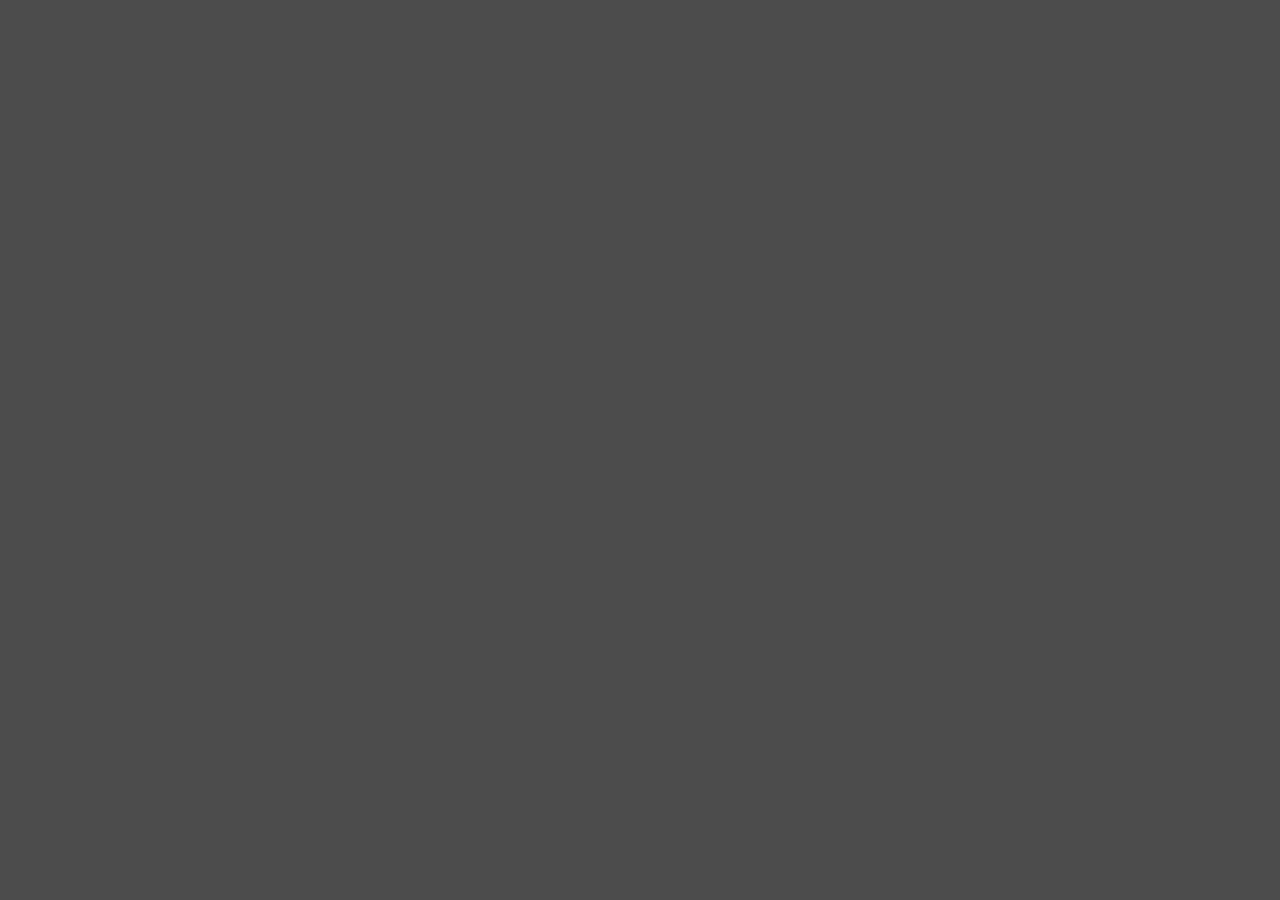
==== feedback.html @ f81cae07 "Update feedback.html" ====
<!DOCTYPE html>

<html>
<head>
  <meta charset="UTF-8">
  <meta name="viewport" content="width=device-width, initial-scale=1.0">
  <title>Give comments</title>

  <style>
    @font-face {
      font-family: pixelify;
      src: url(pixelify.ttf);
    }

    body {
      margin: 0;
      font-family: pixelify, sans-serif;
      color: #e2e8f0;

      background:
        linear-gradient(rgba(0, 0, 0, 0.7), rgba(0, 0, 0, 0.7)),
        url("https://external-content.duckduckgo.com/iu/?u=https%3A%2F%2Fcdn1.epicgames.com%2Fue%2Fproduct%2FScreenshot%2FScreenshot19-1920x1080-810b476ed14a4555fd683c9bce63979e.jpg");

      background-size: cover;
      background-position: center;
      background-attachment: fixed;
    }

    .container {
      max-width: 700px;
      margin: 60px auto;
      padding: 30px;
      background: rgba(30, 41, 59, 0.9);
      border-radius: 12px;
      box-shadow: 0 4px 15px rgba(0,0,0,0.5);
      text-align: center;
    }

    h1 {
      margin-top: 0;
    }

    input, textarea {
      width: 100%;
      padding: 10px;
      margin-top: 10px;
      border-radius: 6px;
      border: none;
      font-family: pixelify, sans-serif;
    }

    textarea {
      height: 120px;
      resize: none;
    }

    .send-btn {
      margin-top: 20px;
      padding: 12px;
      width: 100%;
      background: #38bdf8;
      color: black;
      border: none;
      border-radius: 8px;
      font-weight: bold;
      cursor: pointer;
      transition: 0.2s;
    }

    .send-btn:hover {
      background: #0ea5e9;
      transform: scale(1.02);
    }

    .note {
      margin-top: 15px;
      font-size: 0.85rem;
      opacity: 0.7;
    }
  </style>

</head>

<body>

<!-- Elfsight Comments | Untitled Comments -->
<script src="https://elfsightcdn.com/platform.js" async></script>
<div class="elfsight-app-ef8dcf23-e4e3-4ed3-b989-63ade33f0516" data-elfsight-app-lazy></div> 

</body>
</html>
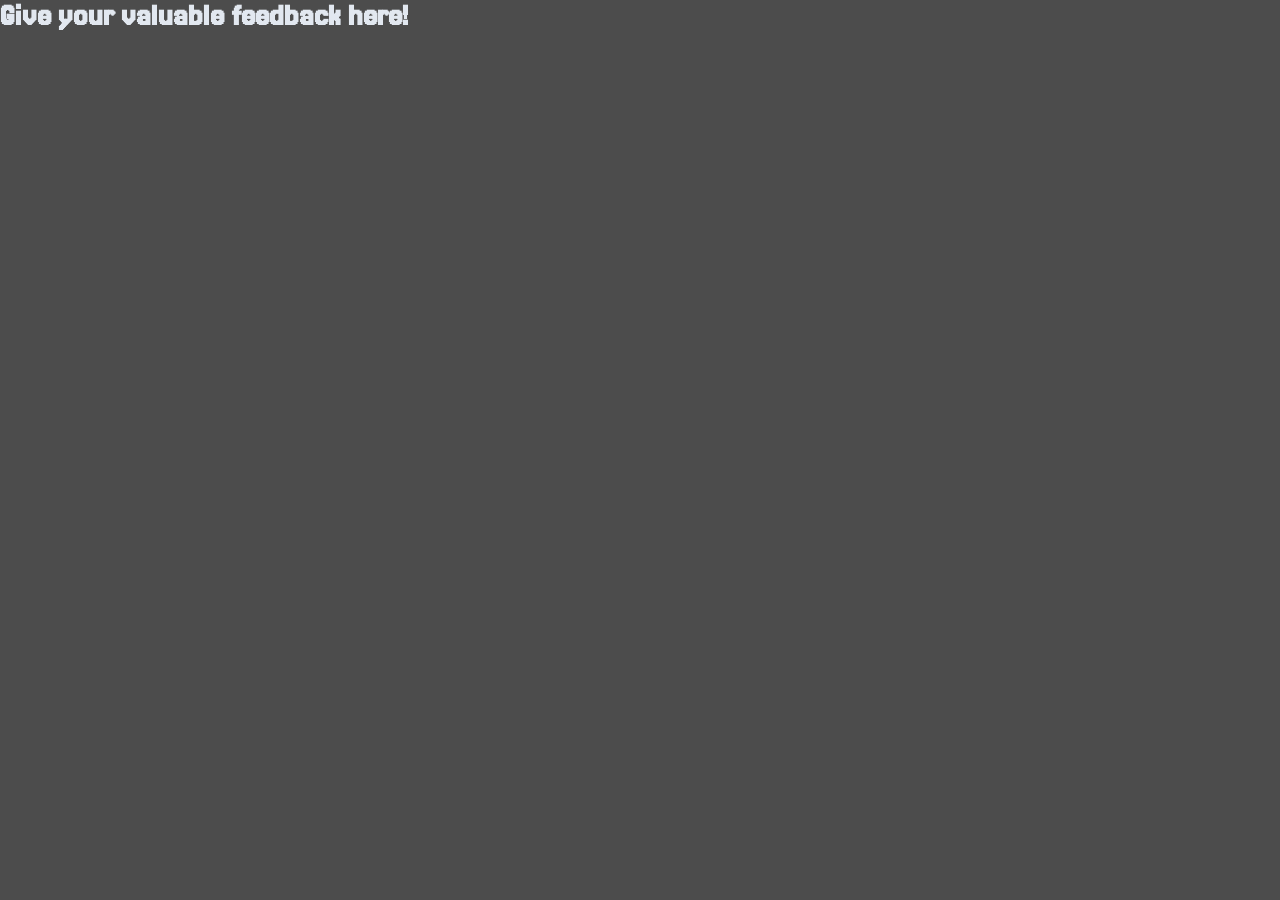
==== commit 0303495b: "Update feedback.html" ====
--- a/feedback.html
+++ b/feedback.html
@@ -82,7 +82,7 @@
 </head>
 
 <body>
-
+<h1>Give your valuable feedback here!</h1>
 <!-- Elfsight Comments | Untitled Comments -->
 <script src="https://elfsightcdn.com/platform.js" async></script>
 <div class="elfsight-app-ef8dcf23-e4e3-4ed3-b989-63ade33f0516" data-elfsight-app-lazy></div> 
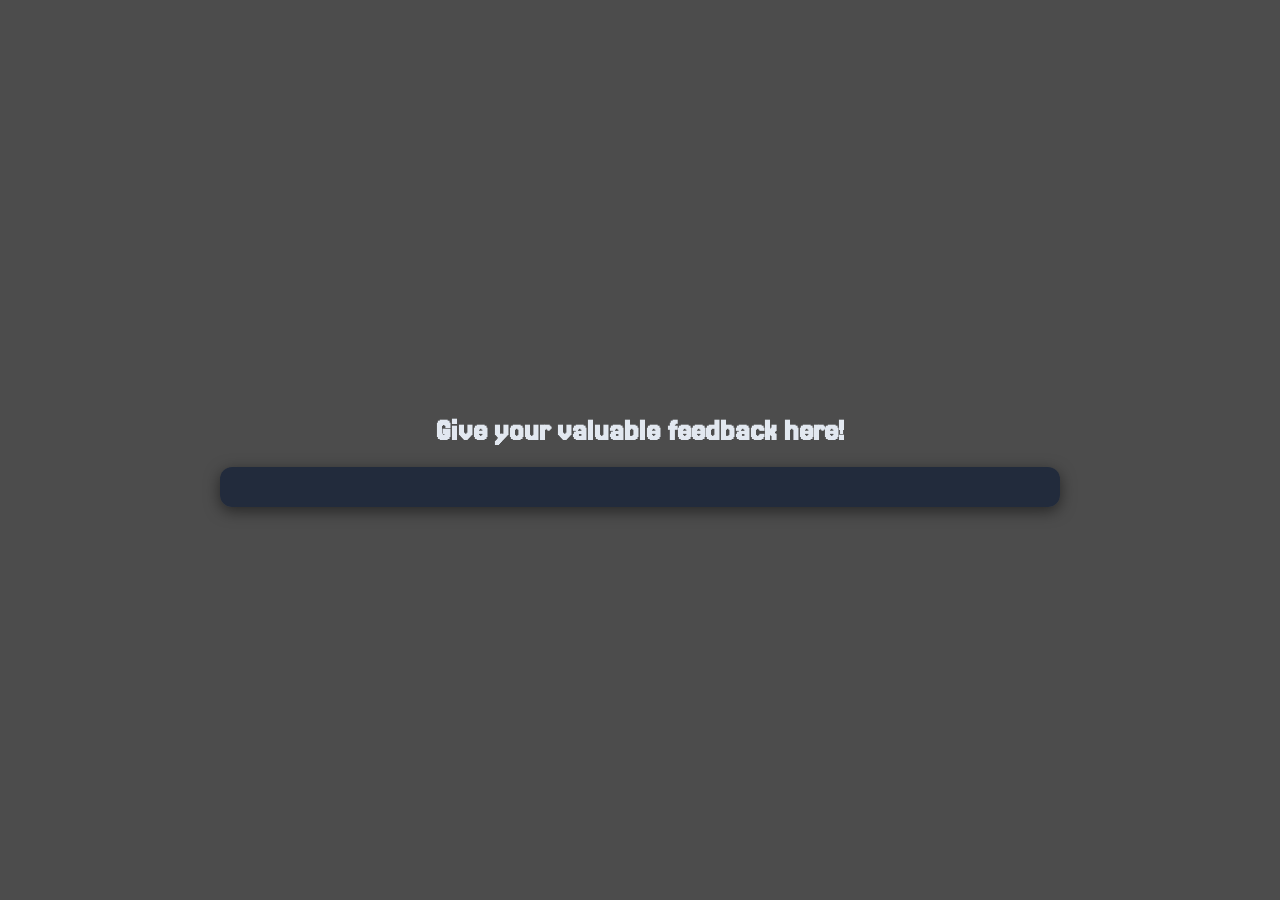
==== commit e726ad16: "Update feedback.html" ====
--- a/feedback.html
+++ b/feedback.html
@@ -1,91 +1,63 @@
 <!DOCTYPE html>
-
-<html>
+<html lang="en">
 <head>
   <meta charset="UTF-8">
   <meta name="viewport" content="width=device-width, initial-scale=1.0">
-  <title>Give comments</title>
+  <title>Give Comments</title>
 
   <style>
     @font-face {
-      font-family: pixelify;
-      src: url(pixelify.ttf);
+      font-family: 'Pixelify';
+      src: url('pixelify.ttf') format('truetype');
+      font-display: swap;
     }
 
     body {
       margin: 0;
-      font-family: pixelify, sans-serif;
+      font-family: 'Pixelify', sans-serif;
       color: #e2e8f0;
+
+      display: flex;
+      justify-content: center;
+      align-items: center;
+      flex-direction: column;
+
+      min-height: 100vh;
 
       background:
         linear-gradient(rgba(0, 0, 0, 0.7), rgba(0, 0, 0, 0.7)),
-        url("https://external-content.duckduckgo.com/iu/?u=https%3A%2F%2Fcdn1.epicgames.com%2Fue%2Fproduct%2FScreenshot%2FScreenshot19-1920x1080-810b476ed14a4555fd683c9bce63979e.jpg");
+        url("https://cdn1.epicgames.com/ue/product/Screenshot/Screenshot19-1920x1080-810b476ed14a4555fd683c9bce63979e.jpg");
 
       background-size: cover;
       background-position: center;
       background-attachment: fixed;
     }
 
-    .container {
-      max-width: 700px;
-      margin: 60px auto;
-      padding: 30px;
-      background: rgba(30, 41, 59, 0.9);
-      border-radius: 12px;
-      box-shadow: 0 4px 15px rgba(0,0,0,0.5);
+    h1 {
+      margin-bottom: 20px;
       text-align: center;
     }
 
-    h1 {
-      margin-top: 0;
-    }
-
-    input, textarea {
-      width: 100%;
-      padding: 10px;
-      margin-top: 10px;
-      border-radius: 6px;
-      border: none;
-      font-family: pixelify, sans-serif;
-    }
-
-    textarea {
-      height: 120px;
-      resize: none;
-    }
-
-    .send-btn {
-      margin-top: 20px;
-      padding: 12px;
-      width: 100%;
-      background: #38bdf8;
-      color: black;
-      border: none;
-      border-radius: 8px;
-      font-weight: bold;
-      cursor: pointer;
-      transition: 0.2s;
-    }
-
-    .send-btn:hover {
-      background: #0ea5e9;
-      transform: scale(1.02);
-    }
-
-    .note {
-      margin-top: 15px;
-      font-size: 0.85rem;
-      opacity: 0.7;
+    .comments-box {
+      width: 90%;
+      max-width: 800px;
+      background: rgba(30, 41, 59, 0.9);
+      padding: 20px;
+      border-radius: 12px;
+      box-shadow: 0 4px 15px rgba(0, 0, 0, 0.5);
     }
   </style>
-
 </head>
 
 <body>
-<h1>Give your valuable feedback here!</h1>
-<!-- Elfsight Comments | Untitled Comments -->
-<script src="https://elfsightcdn.com/platform.js" async></script>
-<div class="elfsight-app-ef8dcf23-e4e3-4ed3-b989-63ade33f0516" data-elfsight-app-lazy></div> 
+
+  <h1>Give your valuable feedback here!</h1>
+
+  <div class="comments-box">
+    <!-- Elfsight Comments -->
+    <script src="https://elfsightcdn.com/platform.js" async></script>
+    <div class="elfsight-app-ef8dcf23-e4e3-4ed3-b989-63ade33f0516" data-elfsight-app-lazy></div>
+  </div>
 
 </body>
 </html>
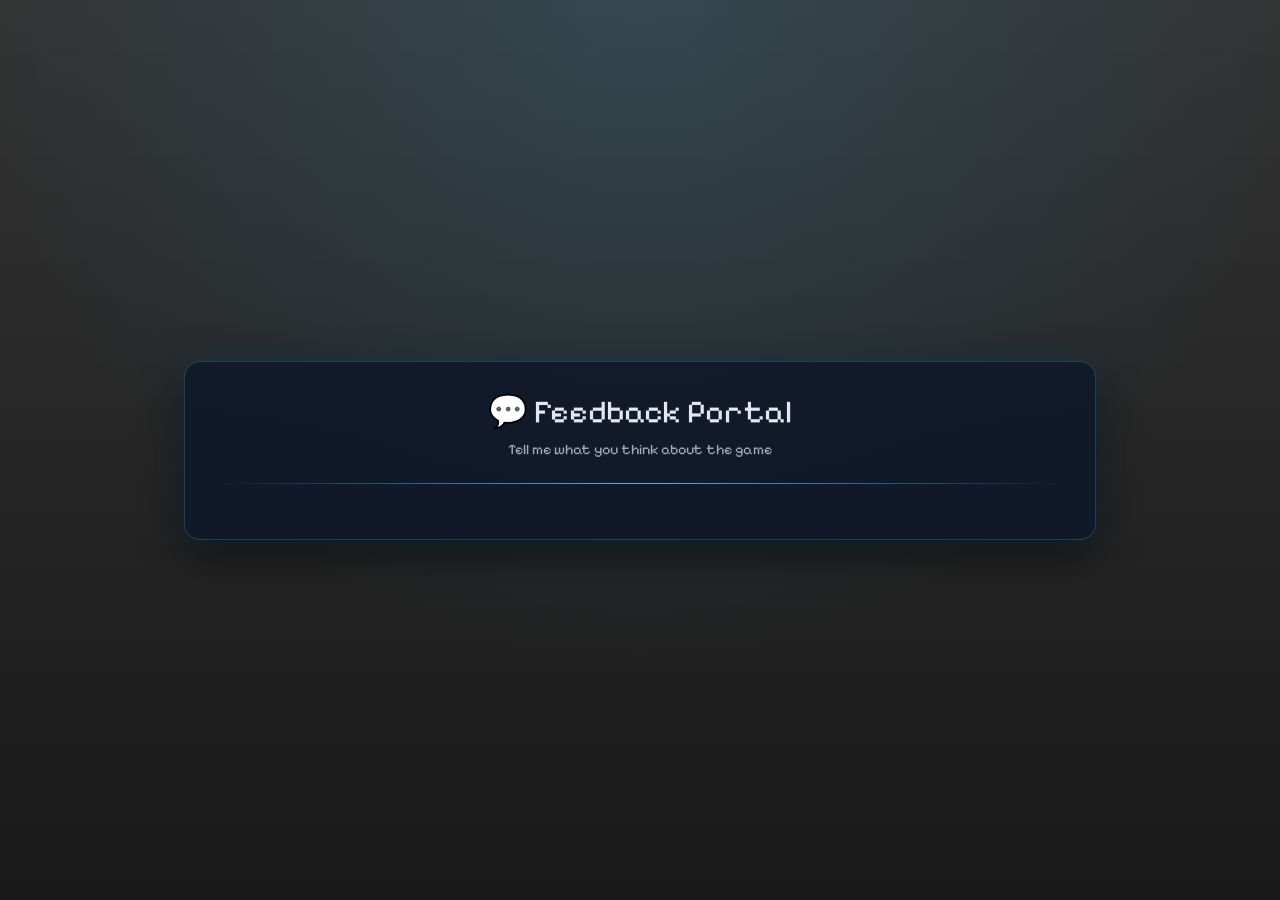
==== commit 989c81bb: "Update feedback.html" ====
--- a/feedback.html
+++ b/feedback.html
@@ -1,63 +1,114 @@
 <!DOCTYPE html>
 <html lang="en">
 <head>
-  <meta charset="UTF-8">
-  <meta name="viewport" content="width=device-width, initial-scale=1.0">
-  <title>Give Comments</title>
+<meta charset="UTF-8">
+<meta name="viewport" content="width=device-width, initial-scale=1.0">
+<title>Feedback</title>
 
-  <style>
-    @font-face {
-      font-family: 'Pixelify';
-      src: url('pixelify.ttf') format('truetype');
-      font-display: swap;
-    }
+<style>
+@import url('https://fonts.googleapis.com/css2?family=Pixelify+Sans:wght@400;600&display=swap');
 
-    body {
-      margin: 0;
-      font-family: 'Pixelify', sans-serif;
-      color: #e2e8f0;
+body {
+  margin: 0;
+  font-family: 'Pixelify Sans', sans-serif;
+  color: #e2e8f0;
 
-      display: flex;
-      justify-content: center;
-      align-items: center;
-      flex-direction: column;
+  display: flex;
+  justify-content: center;
+  align-items: center;
+  min-height: 100vh;
 
-      min-height: 100vh;
+  background:
+    radial-gradient(circle at top, rgba(56,189,248,0.15), transparent 60%),
+    linear-gradient(rgba(0,0,0,0.8), rgba(0,0,0,0.9)),
+    url("https://cdn1.epicgames.com/ue/product/Screenshot/Screenshot19-1920x1080-810b476ed14a4555fd683c9bce63979e.jpg");
 
-      background:
-        linear-gradient(rgba(0, 0, 0, 0.7), rgba(0, 0, 0, 0.7)),
-        url("https://cdn1.epicgames.com/ue/product/Screenshot/Screenshot19-1920x1080-810b476ed14a4555fd683c9bce63979e.jpg");
+  background-size: cover;
+  background-position: center;
+}
 
-      background-size: cover;
-      background-position: center;
-      background-attachment: fixed;
-    }
+/* Main card */
+.card {
+  width: 90%;
+  max-width: 850px;
+  padding: 30px;
 
-    h1 {
-      margin-bottom: 20px;
-      text-align: center;
-    }
+  background: rgba(15, 23, 42, 0.85);
+  backdrop-filter: blur(12px);
 
-    .comments-box {
-      width: 90%;
-      max-width: 800px;
-      background: rgba(30, 41, 59, 0.9);
-      padding: 20px;
-      border-radius: 12px;
-      box-shadow: 0 4px 15px rgba(0, 0, 0, 0.5);
-    }
-  </style>
+  border-radius: 16px;
+  border: 1px solid rgba(56,189,248,0.25);
+
+  box-shadow:
+    0 0 30px rgba(56,189,248,0.15),
+    0 10px 40px rgba(0,0,0,0.8);
+
+  animation: fadeIn 0.6s ease;
+}
+
+/* Title */
+.title {
+  text-align: center;
+  font-size: 2rem;
+  margin-bottom: 10px;
+}
+
+.subtitle {
+  text-align: center;
+  font-size: 0.9rem;
+  opacity: 0.7;
+  margin-bottom: 25px;
+}
+
+/* Divider */
+.divider {
+  height: 1px;
+  background: linear-gradient(to right, transparent, #38bdf8, transparent);
+  margin-bottom: 25px;
+}
+
+/* Elfsight container */
+.widget-wrap {
+  border-radius: 12px;
+  overflow: hidden;
+}
+
+/* Glow hover */
+.card:hover {
+  box-shadow:
+    0 0 40px rgba(56,189,248,0.25),
+    0 15px 50px rgba(0,0,0,0.9);
+  transform: translateY(-2px);
+}
+
+/* Animation */
+@keyframes fadeIn {
+  from {
+    opacity: 0;
+    transform: translateY(15px);
+  }
+  to {
+    opacity: 1;
+    transform: translateY(0);
+  }
+}
+</style>
 </head>
 
 <body>
 
-  <h1>Give your valuable feedback here!</h1>
+<div class="card">
+  <div class="title">💬 Feedback Portal</div>
+  <div class="subtitle">Tell me what you think about the game</div>
 
-  <div class="comments-box">
+  <div class="divider"></div>
+
+  <div class="widget-wrap">
     <!-- Elfsight Comments -->
     <script src="https://elfsightcdn.com/platform.js" async></script>
     <div class="elfsight-app-ef8dcf23-e4e3-4ed3-b989-63ade33f0516" data-elfsight-app-lazy></div>
   </div>
+</div>
 
 </body>
 </html>
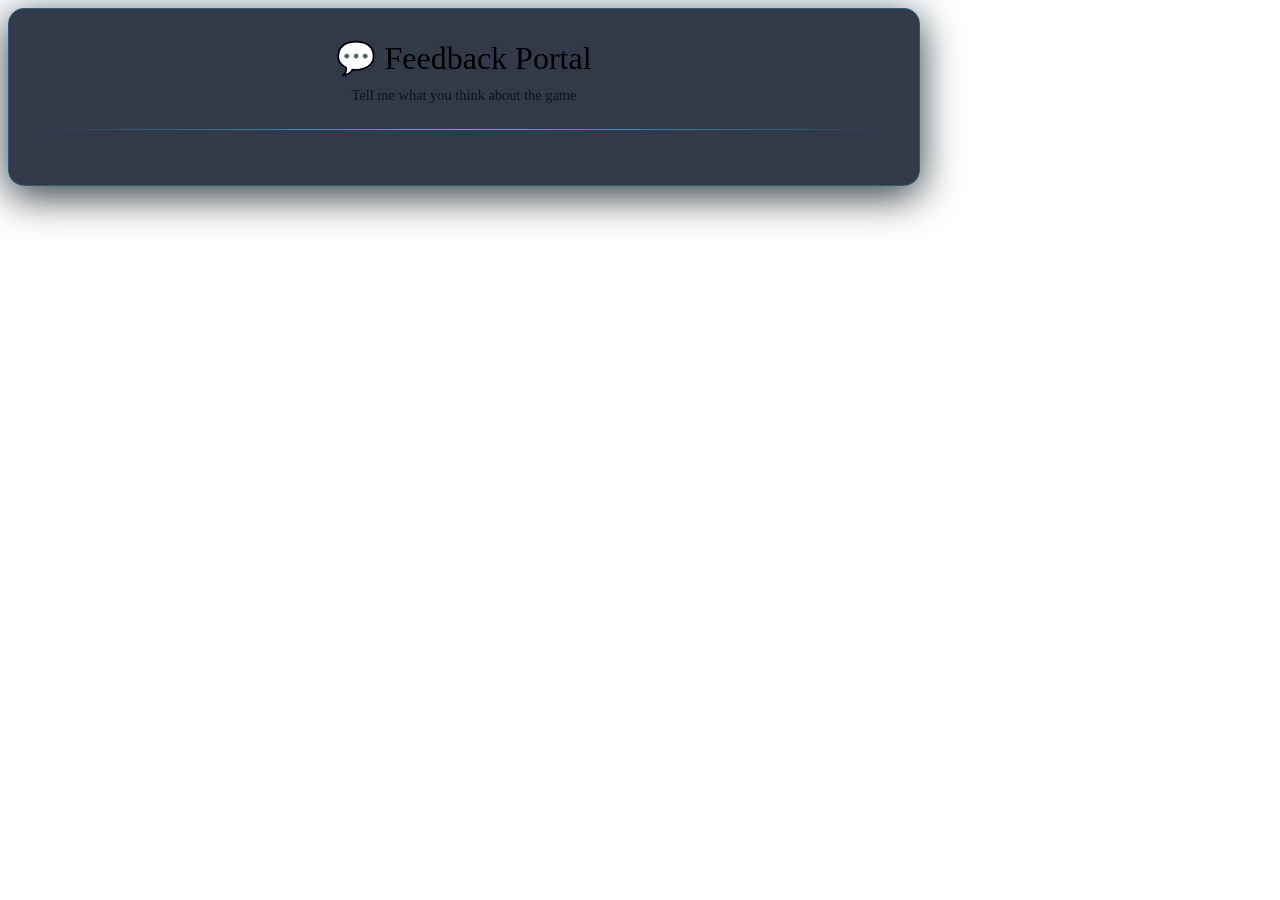
==== commit 15085a01: "Update feedback.html" ====
--- a/feedback.html
+++ b/feedback.html
@@ -6,11 +6,11 @@
 <title>Feedback</title>
 
 <style>
-@import url('https://fonts.googleapis.com/css2?family=Pixelify+Sans:wght@400;600&display=swap');
+@import url('pixelify.ttf')
 
 body {
   margin: 0;
-  font-family: 'Pixelify Sans', sans-serif;
+  font-family: 'pixelify.ttf', sans-serif;
   color: #e2e8f0;
 
   display: flex;
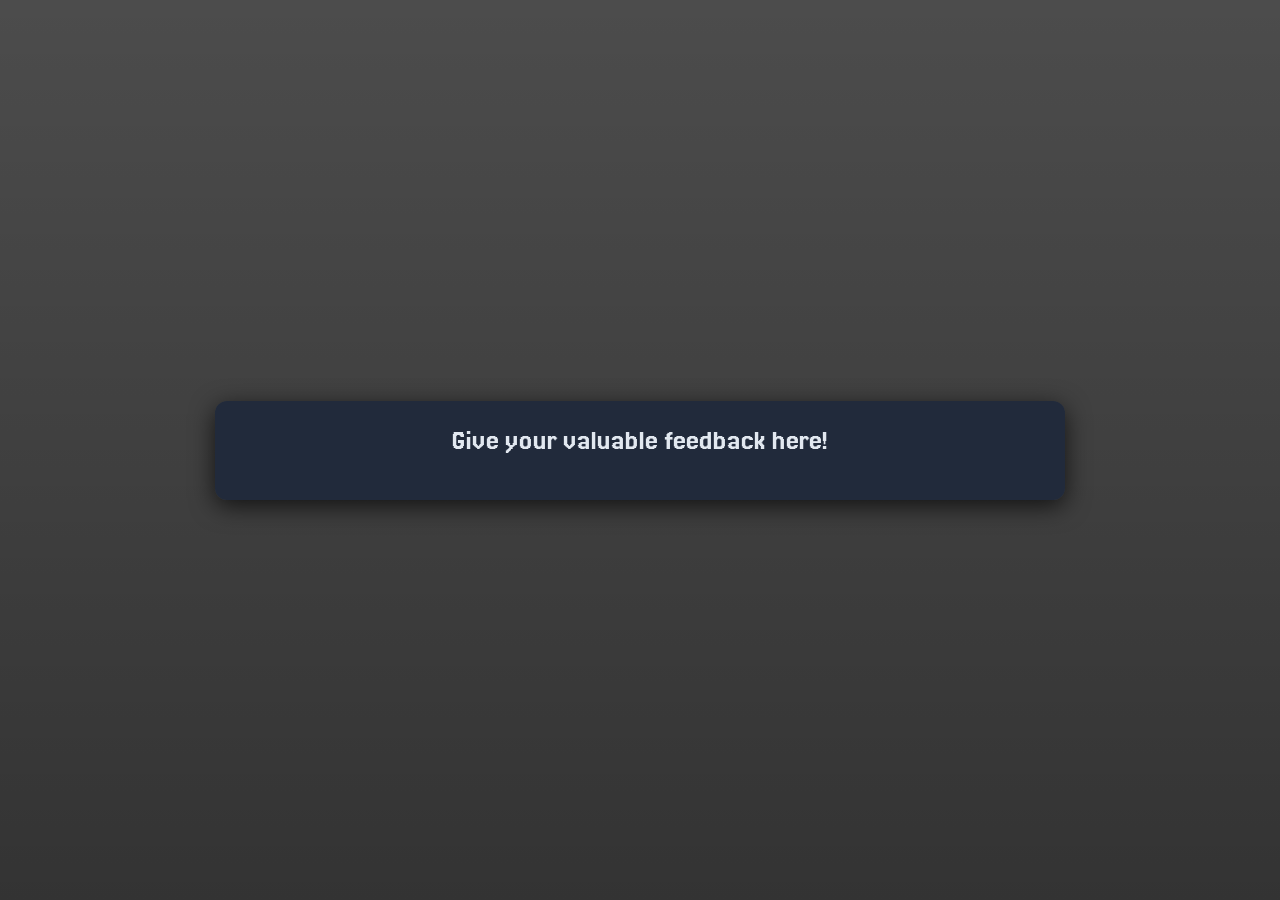
==== commit 4395cde1: "Update feedback.html" ====
--- a/feedback.html
+++ b/feedback.html
@@ -6,11 +6,15 @@
 <title>Feedback</title>
 
 <style>
-@import url('pixelify.ttf')
+@font-face {
+  font-family: 'pixelify';
+  src: url('pixelify.ttf') format('truetype');
+  font-display: swap;
+}
 
 body {
   margin: 0;
-  font-family: 'pixelify.ttf', sans-serif;
+  font-family: 'pixelify', sans-serif;
   color: #e2e8f0;
 
   display: flex;
@@ -19,78 +23,36 @@
   min-height: 100vh;
 
   background:
-    radial-gradient(circle at top, rgba(56,189,248,0.15), transparent 60%),
-    linear-gradient(rgba(0,0,0,0.8), rgba(0,0,0,0.9)),
+    linear-gradient(rgba(0,0,0,0.7), rgba(0,0,0,0.8)),
     url("https://cdn1.epicgames.com/ue/product/Screenshot/Screenshot19-1920x1080-810b476ed14a4555fd683c9bce63979e.jpg");
 
   background-size: cover;
   background-position: center;
 }
 
-/* Main card */
+/* Card */
 .card {
   width: 90%;
-  max-width: 850px;
-  padding: 30px;
+  max-width: 800px;
+  padding: 25px;
 
-  background: rgba(15, 23, 42, 0.85);
-  backdrop-filter: blur(12px);
+  background: rgba(30, 41, 59, 0.9);
+  border-radius: 12px;
 
-  border-radius: 16px;
-  border: 1px solid rgba(56,189,248,0.25);
-
-  box-shadow:
-    0 0 30px rgba(56,189,248,0.15),
-    0 10px 40px rgba(0,0,0,0.8);
-
-  animation: fadeIn 0.6s ease;
+  box-shadow: 0 6px 25px rgba(0,0,0,0.7);
 }
 
 /* Title */
 .title {
   text-align: center;
-  font-size: 2rem;
-  margin-bottom: 10px;
+  font-size: 1.8rem;
+  margin-bottom: 20px;
 }
 
-.subtitle {
-  text-align: center;
-  font-size: 0.9rem;
-  opacity: 0.7;
-  margin-bottom: 25px;
-}
-
-/* Divider */
-.divider {
-  height: 1px;
-  background: linear-gradient(to right, transparent, #38bdf8, transparent);
-  margin-bottom: 25px;
-}
-
-/* Elfsight container */
+/* Widget wrapper */
 .widget-wrap {
-  border-radius: 12px;
+  border-radius: 10px;
   overflow: hidden;
-}
-
-/* Glow hover */
-.card:hover {
-  box-shadow:
-    0 0 40px rgba(56,189,248,0.25),
-    0 15px 50px rgba(0,0,0,0.9);
-  transform: translateY(-2px);
-}
-
-/* Animation */
-@keyframes fadeIn {
-  from {
-    opacity: 0;
-    transform: translateY(15px);
-  }
-  to {
-    opacity: 1;
-    transform: translateY(0);
-  }
 }
 </style>
 </head>
@@ -98,10 +60,7 @@
 <body>
 
 <div class="card">
-  <div class="title">💬 Feedback Portal</div>
-  <div class="subtitle">Tell me what you think about the game</div>
-
-  <div class="divider"></div>
+  <div class="title">Give your valuable feedback here!</div>
 
   <div class="widget-wrap">
     <!-- Elfsight Comments -->
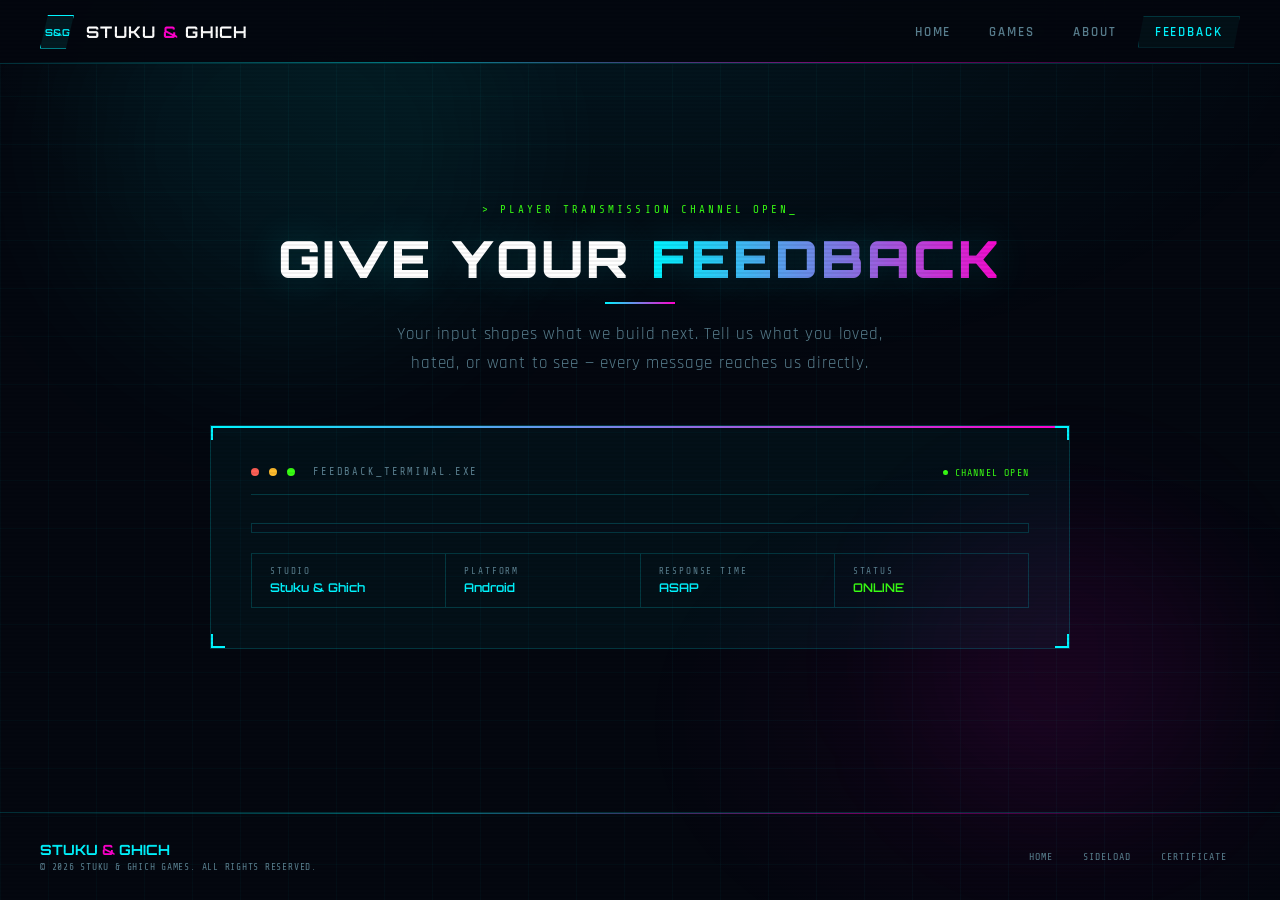
==== commit 189011d3: "Update feedback.html" ====
--- a/feedback.html
+++ b/feedback.html
@@ -1,73 +1,388 @@
 <!DOCTYPE html>
 <html lang="en">
 <head>
-<meta charset="UTF-8">
-<meta name="viewport" content="width=device-width, initial-scale=1.0">
-<title>Feedback</title>
-
-<style>
-@font-face {
-  font-family: 'pixelify';
-  src: url('pixelify.ttf') format('truetype');
-  font-display: swap;
-}
-
-body {
-  margin: 0;
-  font-family: 'pixelify', sans-serif;
-  color: #e2e8f0;
-
-  display: flex;
-  justify-content: center;
-  align-items: center;
-  min-height: 100vh;
-
-  background:
-    linear-gradient(rgba(0,0,0,0.7), rgba(0,0,0,0.8)),
-    url("https://cdn1.epicgames.com/ue/product/Screenshot/Screenshot19-1920x1080-810b476ed14a4555fd683c9bce63979e.jpg");
-
-  background-size: cover;
-  background-position: center;
-}
-
-/* Card */
-.card {
-  width: 90%;
-  max-width: 800px;
-  padding: 25px;
-
-  background: rgba(30, 41, 59, 0.9);
-  border-radius: 12px;
-
-  box-shadow: 0 6px 25px rgba(0,0,0,0.7);
-}
-
-/* Title */
-.title {
-  text-align: center;
-  font-size: 1.8rem;
-  margin-bottom: 20px;
-}
-
-/* Widget wrapper */
-.widget-wrap {
-  border-radius: 10px;
-  overflow: hidden;
-}
-</style>
+  <meta charset="UTF-8"/>
+  <meta name="viewport" content="width=device-width, initial-scale=1.0"/>
+  <title>Feedback — Stuku &amp; Ghich Games</title>
+  <link href="https://fonts.googleapis.com/css2?family=Orbitron:wght@400;600;700;900&family=Rajdhani:wght@300;400;500;600;700&family=Share+Tech+Mono&display=swap" rel="stylesheet">
+  <style>
+    :root {
+      --cyan: #00f5ff;
+      --cyan2: #00c8d4;
+      --magenta: #ff00cc;
+      --green: #39ff14;
+      --yellow: #ffe600;
+      --dark: #04070f;
+      --dark2: #080e1a;
+      --dark3: #0c1526;
+      --panel: rgba(0,245,255,0.04);
+      --border-c: rgba(0,245,255,0.18);
+      --border-h: rgba(0,245,255,0.55);
+      --text: #c8e8f0;
+      --text-dim: #5a8090;
+    }
+
+    *, *::before, *::after { box-sizing: border-box; margin: 0; padding: 0; }
+    html { scroll-behavior: smooth; }
+
+    body {
+      font-family: 'Rajdhani', sans-serif;
+      background: var(--dark);
+      color: var(--text);
+      overflow-x: hidden;
+      min-height: 100vh;
+      display: flex;
+      flex-direction: column;
+    }
+
+    /* SCANLINES */
+    body::after {
+      content: '';
+      position: fixed; inset: 0;
+      pointer-events: none; z-index: 9999;
+      background: repeating-linear-gradient(
+        0deg, transparent, transparent 2px,
+        rgba(0,0,0,0.06) 2px, rgba(0,0,0,0.06) 4px
+      );
+    }
+
+    /* GRID BG */
+    .grid-bg {
+      position: fixed; inset: 0; z-index: 0; pointer-events: none;
+      background-image:
+        linear-gradient(rgba(0,245,255,0.03) 1px, transparent 1px),
+        linear-gradient(90deg, rgba(0,245,255,0.03) 1px, transparent 1px);
+      background-size: 48px 48px;
+    }
+    .grid-bg::after {
+      content: '';
+      position: absolute; inset: 0;
+      background:
+        radial-gradient(ellipse 80% 60% at 50% 0%, rgba(0,245,255,0.07) 0%, transparent 70%),
+        radial-gradient(ellipse 50% 50% at 80% 80%, rgba(255,0,204,0.05) 0%, transparent 60%);
+    }
+
+    /* HEADER */
+    header {
+      position: fixed; top: 0; left: 0; right: 0; z-index: 500;
+      height: 64px;
+      display: flex; align-items: center; justify-content: space-between;
+      padding: 0 40px;
+      background: rgba(4,7,15,0.93);
+      border-bottom: 1px solid var(--border-c);
+      backdrop-filter: blur(20px);
+    }
+    header::after {
+      content: '';
+      position: absolute; bottom: 0; left: 0; right: 0; height: 1px;
+      background: linear-gradient(90deg, transparent, var(--cyan), var(--magenta), transparent);
+      opacity: 0.5;
+    }
+
+    .logo { display: flex; align-items: center; gap: 12px; text-decoration: none; }
+    .logo-chip {
+      width: 34px; height: 34px;
+      background: rgba(0,245,255,0.08);
+      border: 1.5px solid var(--cyan);
+      display: flex; align-items: center; justify-content: center;
+      font-family: 'Orbitron', monospace; font-size: 0.6rem; font-weight: 700;
+      color: var(--cyan);
+      clip-path: polygon(8px 0%, 100% 0%, calc(100% - 8px) 100%, 0% 100%);
+    }
+    .logo-name {
+      font-family: 'Orbitron', monospace; font-size: 1rem; font-weight: 700;
+      letter-spacing: 0.08em; color: #fff;
+    }
+    .logo-name em { font-style: normal; color: var(--magenta); }
+
+    nav { display: flex; gap: 4px; align-items: center; }
+    nav a {
+      font-family: 'Rajdhani', sans-serif; font-size: 0.8rem; font-weight: 600;
+      letter-spacing: 0.15em; text-transform: uppercase;
+      color: var(--text-dim); text-decoration: none;
+      padding: 7px 16px; border: 1px solid transparent;
+      transition: all 0.22s;
+      clip-path: polygon(6px 0%, 100% 0%, calc(100% - 6px) 100%, 0% 100%);
+    }
+    nav a:hover { color: var(--cyan); border-color: var(--border-c); background: var(--panel); }
+    nav a.active { color: var(--cyan); border-color: var(--border-c); background: var(--panel); }
+
+    /* HUD CORNERS */
+    .hc { position: absolute; width: 14px; height: 14px; pointer-events: none; }
+    .hc.tl { top: 0; left: 0; border-top: 2px solid var(--cyan); border-left: 2px solid var(--cyan); }
+    .hc.tr { top: 0; right: 0; border-top: 2px solid var(--cyan); border-right: 2px solid var(--cyan); }
+    .hc.bl { bottom: 0; left: 0; border-bottom: 2px solid var(--cyan); border-left: 2px solid var(--cyan); }
+    .hc.br { bottom: 0; right: 0; border-bottom: 2px solid var(--cyan); border-right: 2px solid var(--cyan); }
+
+    /* ORBS */
+    .orb {
+      position: fixed; border-radius: 50%; filter: blur(70px); pointer-events: none; z-index: 0;
+      animation: float 9s ease-in-out infinite;
+    }
+    .o1 { width: 450px; height: 450px; background: rgba(0,245,255,0.05); top: -80px; left: 5%; }
+    .o2 { width: 300px; height: 300px; background: rgba(255,0,204,0.05); bottom: 10%; right: 5%; animation-delay: -4s; }
+    @keyframes float { 0%,100%{transform:translateY(0) scale(1)} 50%{transform:translateY(-24px) scale(1.07)} }
+
+    /* MAIN */
+    main {
+      flex: 1;
+      display: flex;
+      flex-direction: column;
+      align-items: center;
+      justify-content: center;
+      padding: 100px 24px 60px;
+      position: relative;
+      z-index: 1;
+    }
+
+    /* PAGE HEADER */
+    .page-hdr {
+      text-align: center;
+      margin-bottom: 48px;
+      opacity: 0;
+      animation: fu 0.8s 0.2s forwards;
+    }
+    .page-tag {
+      font-family: 'Share Tech Mono', monospace; font-size: 0.68rem;
+      color: var(--green); letter-spacing: 0.28em; margin-bottom: 14px;
+    }
+    .page-tag::before { content: '> '; }
+    .page-tag::after { content: '_'; animation: cur 1s step-end infinite; }
+    @keyframes cur { 0%,100%{opacity:1} 50%{opacity:0} }
+
+    .page-title {
+      font-family: 'Orbitron', monospace; font-weight: 900;
+      font-size: clamp(1.8rem, 5vw, 3.2rem);
+      letter-spacing: 0.06em; line-height: 1.1;
+      color: #fff;
+      text-shadow: 0 0 40px rgba(0,245,255,0.2);
+      margin-bottom: 12px;
+    }
+    .page-title span {
+      background: linear-gradient(90deg, var(--cyan), var(--magenta));
+      -webkit-background-clip: text; -webkit-text-fill-color: transparent; background-clip: text;
+    }
+
+    .page-sub {
+      font-family: 'Rajdhani', sans-serif; font-size: 1.05rem;
+      color: var(--text-dim); font-weight: 400; letter-spacing: 0.05em;
+      max-width: 500px; margin: 0 auto;
+      line-height: 1.7;
+    }
+
+    .page-line {
+      width: 70px; height: 2px;
+      background: linear-gradient(90deg, var(--cyan), var(--magenta));
+      margin: 16px auto 0;
+    }
+
+    /* FEEDBACK PANEL */
+    .feedback-panel {
+      position: relative;
+      width: 100%;
+      max-width: 860px;
+      border: 1px solid var(--border-c);
+      background: var(--panel);
+      padding: 40px;
+      transition: border-color 0.3s;
+      opacity: 0;
+      animation: fu 0.8s 0.45s forwards;
+    }
+    .feedback-panel::before {
+      content: ''; position: absolute; top: 0; left: 0; right: 0; height: 2px;
+      background: linear-gradient(90deg, var(--cyan), var(--magenta), var(--cyan));
+      background-size: 200%;
+      animation: gslide 3s linear infinite;
+    }
+    @keyframes gslide { 0%{background-position:0%} 100%{background-position:200%} }
+    .feedback-panel:hover { border-color: var(--border-h); }
+
+    /* panel top bar */
+    .panel-bar {
+      display: flex;
+      align-items: center;
+      justify-content: space-between;
+      margin-bottom: 28px;
+      padding-bottom: 16px;
+      border-bottom: 1px solid var(--border-c);
+    }
+    .panel-bar-left {
+      display: flex; align-items: center; gap: 10px;
+    }
+    .panel-dot {
+      width: 8px; height: 8px; border-radius: 50%;
+    }
+    .pd-r { background: #ff5f56; }
+    .pd-y { background: #ffbd2e; }
+    .pd-g { background: var(--green); animation: cur 2s ease-in-out infinite; }
+
+    .panel-label {
+      font-family: 'Share Tech Mono', monospace; font-size: 0.65rem;
+      color: var(--text-dim); letter-spacing: 0.18em; text-transform: uppercase;
+    }
+    .panel-status {
+      display: flex; align-items: center; gap: 7px;
+      font-family: 'Share Tech Mono', monospace; font-size: 0.62rem;
+      color: var(--green); letter-spacing: 0.12em;
+    }
+    .ps-dot { width: 5px; height: 5px; background: var(--green); border-radius: 50%; animation: cur 1.5s ease-in-out infinite; }
+
+    /* widget area */
+    .widget-area {
+      border-radius: 0;
+      overflow: hidden;
+      background: rgba(8,14,26,0.6);
+      border: 1px solid var(--border-c);
+      padding: 4px;
+    }
+
+    /* info row */
+    .info-row {
+      display: flex;
+      gap: 0;
+      margin-top: 20px;
+      border: 1px solid var(--border-c);
+    }
+    .info-cell {
+      flex: 1; padding: 12px 18px;
+      border-right: 1px solid var(--border-c);
+    }
+    .info-cell:last-child { border-right: none; }
+    .ic-lbl {
+      font-family: 'Share Tech Mono', monospace; font-size: 0.58rem;
+      color: var(--text-dim); letter-spacing: 0.2em; text-transform: uppercase; margin-bottom: 4px;
+    }
+    .ic-val {
+      font-family: 'Orbitron', monospace; font-size: 0.75rem;
+      color: var(--cyan); font-weight: 600;
+    }
+
+    /* FOOTER */
+    footer {
+      border-top: 1px solid var(--border-c);
+      padding: 28px 40px;
+      position: relative; z-index: 1;
+    }
+    footer::before {
+      content: ''; position: absolute; top: 0; left: 0; right: 0; height: 1px;
+      background: linear-gradient(90deg, transparent, var(--cyan), var(--magenta), transparent);
+      opacity: 0.45;
+    }
+    .f-inner {
+      max-width: 1200px; margin: 0 auto;
+      display: flex; justify-content: space-between; align-items: center; flex-wrap: wrap; gap: 16px;
+    }
+    .f-name { font-family: 'Orbitron', monospace; font-size: 0.88rem; font-weight: 700; color: var(--cyan); }
+    .f-name em { font-style: normal; color: var(--magenta); }
+    .f-copy { font-family: 'Share Tech Mono', monospace; font-size: 0.6rem; color: var(--text-dim); letter-spacing: 0.08em; margin-top: 4px; }
+    .f-links { display: flex; gap: 4px; flex-wrap: wrap; }
+    .f-links a {
+      font-family: 'Share Tech Mono', monospace; font-size: 0.62rem; color: var(--text-dim);
+      text-decoration: none; letter-spacing: 0.1em; padding: 6px 12px;
+      border: 1px solid transparent; transition: all 0.22s;
+    }
+    .f-links a:hover { color: var(--cyan); border-color: var(--border-c); background: var(--panel); }
+
+    @keyframes fu { from{opacity:0;transform:translateY(22px)} to{opacity:1;transform:translateY(0)} }
+
+    @media(max-width:600px){
+      header { padding: 0 16px; }
+      main { padding: 90px 16px 50px; }
+      .feedback-panel { padding: 20px; }
+      footer { padding: 20px 16px; }
+      .info-row { flex-direction: column; }
+      .info-cell { border-right: none; border-bottom: 1px solid var(--border-c); }
+      .info-cell:last-child { border-bottom: none; }
+      nav a { font-size: 0.7rem; padding: 6px 10px; }
+      .logo-name { font-size: 0.82rem; }
+      .hm { display: none; }
+    }
+  </style>
 </head>
-
 <body>
-
-<div class="card">
-  <div class="title">Give your valuable feedback here!</div>
-
-  <div class="widget-wrap">
-    <!-- Elfsight Comments -->
-    <script src="https://elfsightcdn.com/platform.js" async></script>
-    <div class="elfsight-app-ef8dcf23-e4e3-4ed3-b989-63ade33f0516" data-elfsight-app-lazy></div>
-  </div>
-</div>
-
+  <div class="grid-bg"></div>
+  <div class="orb o1"></div>
+  <div class="orb o2"></div>
+
+  <!-- HEADER -->
+  <header>
+    <a href="index.html" class="logo">
+      <div class="logo-chip">S&amp;G</div>
+      <div class="logo-name">STUKU <em>&amp;</em> GHICH</div>
+    </a>
+    <nav>
+      <a href="index.html" class="hm">HOME</a>
+      <a href="index.html#games" class="hm">GAMES</a>
+      <a href="index.html#about" class="hm">ABOUT</a>
+      <a href="feedback.html" class="active">FEEDBACK</a>
+    </nav>
+  </header>
+
+  <!-- MAIN -->
+  <main>
+    <div class="page-hdr">
+      <div class="page-tag">PLAYER TRANSMISSION CHANNEL OPEN</div>
+      <h1 class="page-title">GIVE YOUR <span>FEEDBACK</span></h1>
+      <div class="page-line"></div>
+      <p class="page-sub" style="margin-top:16px;">Your input shapes what we build next. Tell us what you loved, hated, or want to see — every message reaches us directly.</p>
+    </div>
+
+    <div class="feedback-panel">
+      <div class="hc tl"></div><div class="hc tr"></div>
+      <div class="hc bl"></div><div class="hc br"></div>
+
+      <div class="panel-bar">
+        <div class="panel-bar-left">
+          <div class="panel-dot pd-r"></div>
+          <div class="panel-dot pd-y"></div>
+          <div class="panel-dot pd-g"></div>
+          <span class="panel-label" style="margin-left:8px;">feedback_terminal.exe</span>
+        </div>
+        <div class="panel-status">
+          <div class="ps-dot"></div>
+          CHANNEL OPEN
+        </div>
+      </div>
+
+      <div class="widget-area">
+        <script src="https://elfsightcdn.com/platform.js" async></script>
+        <div class="elfsight-app-ef8dcf23-e4e3-4ed3-b989-63ade33f0516" data-elfsight-app-lazy></div>
+      </div>
+
+      <div class="info-row">
+        <div class="info-cell">
+          <div class="ic-lbl">Studio</div>
+          <div class="ic-val">Stuku &amp; Ghich</div>
+        </div>
+        <div class="info-cell">
+          <div class="ic-lbl">Platform</div>
+          <div class="ic-val">Android</div>
+        </div>
+        <div class="info-cell">
+          <div class="ic-lbl">Response Time</div>
+          <div class="ic-val">ASAP</div>
+        </div>
+        <div class="info-cell">
+          <div class="ic-lbl">Status</div>
+          <div class="ic-val" style="color:var(--green)">ONLINE</div>
+        </div>
+      </div>
+    </div>
+  </main>
+
+  <!-- FOOTER -->
+  <footer>
+    <div class="f-inner">
+      <div>
+        <div class="f-name">STUKU <em>&amp;</em> GHICH</div>
+        <div class="f-copy">© 2026 STUKU &amp; GHICH GAMES. ALL RIGHTS RESERVED.</div>
+      </div>
+      <div class="f-links">
+        <a href="index.html">HOME</a>
+        <a href="sideload.html">SIDELOAD</a>
+        <a href="UACT_CERTIFICATE.png">CERTIFICATE</a>
+      </div>
+    </div>
+  </footer>
 </body>
 </html>
